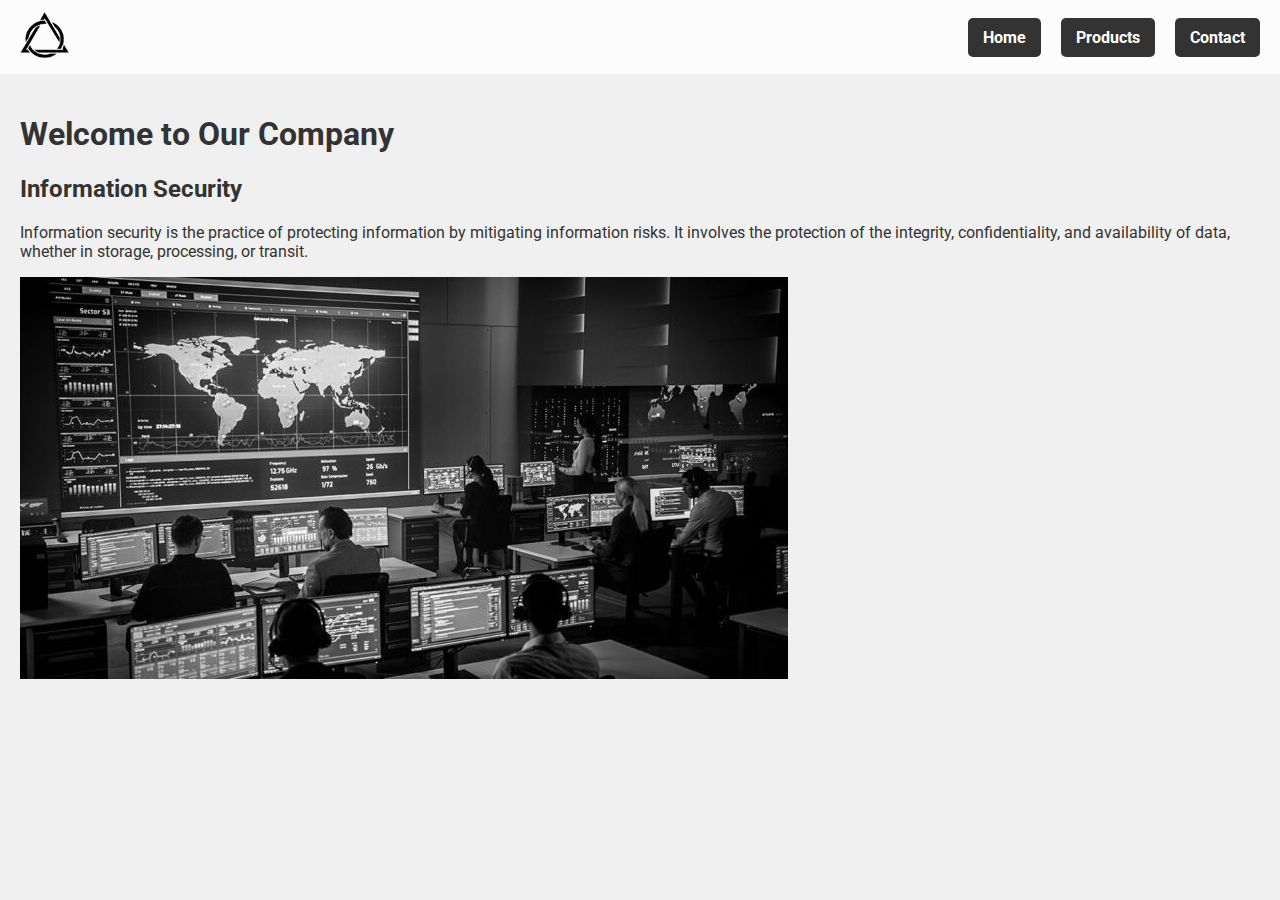
==== index.html @ cd0a8977 "first commit" ====
<!DOCTYPE html>
<html lang="en">
<head>
    <meta charset="UTF-8">
    <meta name="viewport" content="width=device-width, initial-scale=1.0">
    <title>Company Home</title>
    <link href="https://fonts.googleapis.com/css2?family=Roboto:wght@400;700&display=swap" rel="stylesheet">
    <link rel="stylesheet" href="styles.css">
</head>
<body>
    <header>
        <div class="logo">
            <a href="index.html">
                <img src="logo.png" alt="Company Logo">
            </a>
        </div>
        <nav>
            <ul>
                <li><a href="index.html">Home</a></li>
                <li><a href="products.html">Products</a></li>
                <li><a href="contact.html">Contact</a></li>
            </ul>
        </nav>
    </header>
    <main>
        <h1>Welcome to Our Company</h1>
        <section>
            <h2>Information Security</h2>
            <p>Information security is the practice of protecting information by mitigating information risks. It involves the protection of the integrity, confidentiality, and availability of data, whether in storage, processing, or transit.</p>
            <img src="security.jpg" alt="Security Image" class="security-image">
        </section>
    </main>
</body>
</html>
---- styles.css ----
body {
    font-family: 'Roboto', sans-serif;
    color: #333;
    margin: 0;
    padding: 0;
    background-color: #f0f0f0;
}

header {
    display: flex;
    justify-content: flex-start;
    align-items: center;
    background-color: rgba(255, 255, 255, 0.8);
    padding: 10px 20px;
}

nav {
    margin-left: auto;
}

nav ul {
    list-style: none;
    padding: 0;
    display: flex;
    gap: 20px;
}

nav a {
    text-decoration: none;
    color: white;
    font-weight: bold;
    background-color: #333;
    padding: 10px 15px;
    border-radius: 5px;
    transition: background-color 0.3s;
}

nav a:hover {
    background-color: #555;
}

.logo img {
    height: 50px;
}

main {
    padding: 20px;
}

.product {
    margin-bottom: 20px;
}

.product img {
    max-width: 100%;
    height: auto;
}
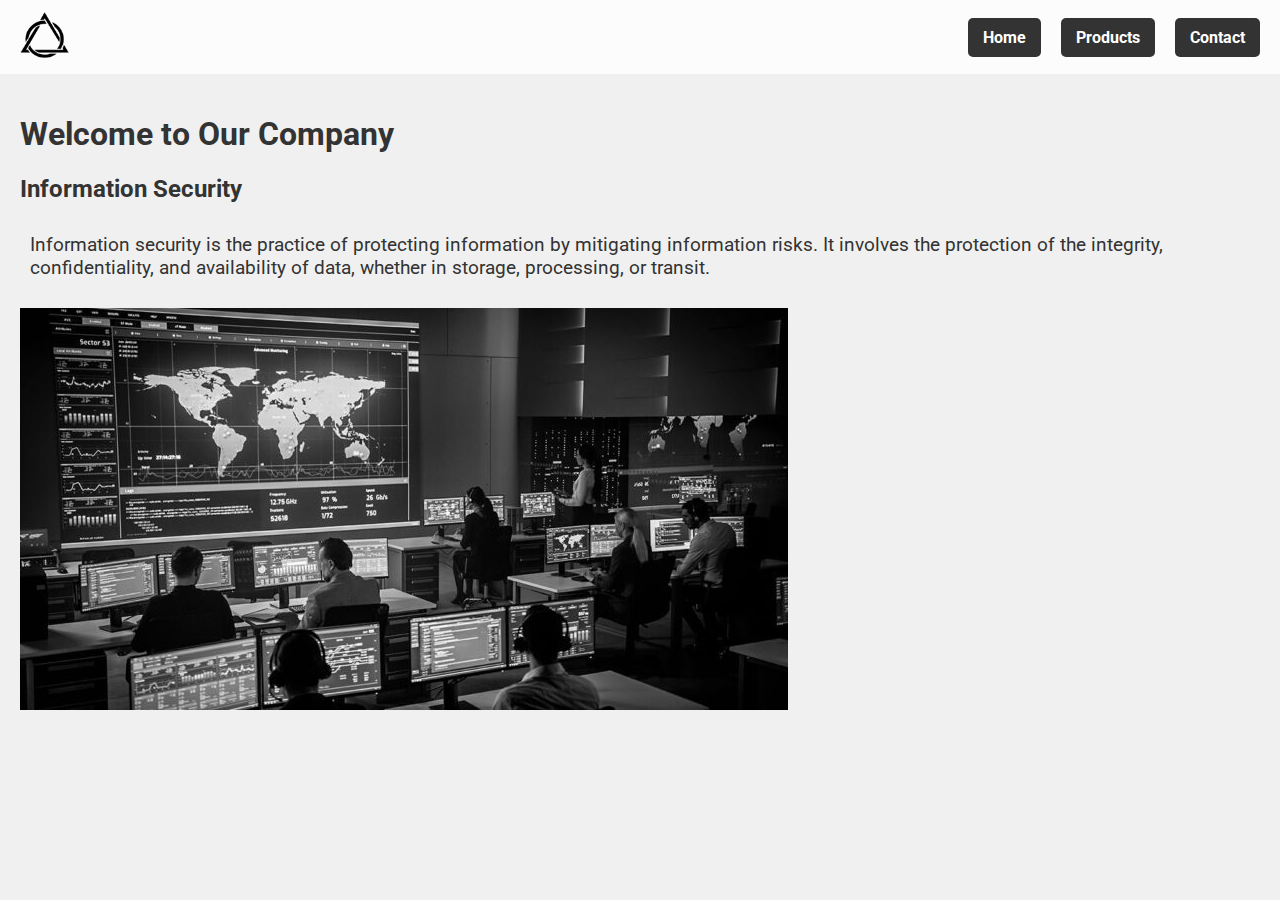
==== commit 1c9b1652: "feat: Enhance paragraph visibility with new highlight styling" ====
--- a/index.html
+++ b/index.html
@@ -26,7 +26,7 @@
         <h1>Welcome to Our Company</h1>
         <section>
             <h2>Information Security</h2>
-            <p>Information security is the practice of protecting information by mitigating information risks. It involves the protection of the integrity, confidentiality, and availability of data, whether in storage, processing, or transit.</p>
+            <p class="highlight">Information security is the practice of protecting information by mitigating information risks. It involves the protection of the integrity, confidentiality, and availability of data, whether in storage, processing, or transit.</p>
             <img src="security.jpg" alt="Security Image" class="security-image">
         </section>
     </main>
--- a/styles.css
+++ b/styles.css
@@ -55,3 +55,10 @@
     max-width: 100%;
     height: auto;
 }
+.highlight {
+    font-size: 1.2em;
+    color: #333;
+    background-color: #f0f0f0;
+    padding: 10px;
+    border-radius: 5px;
+}
